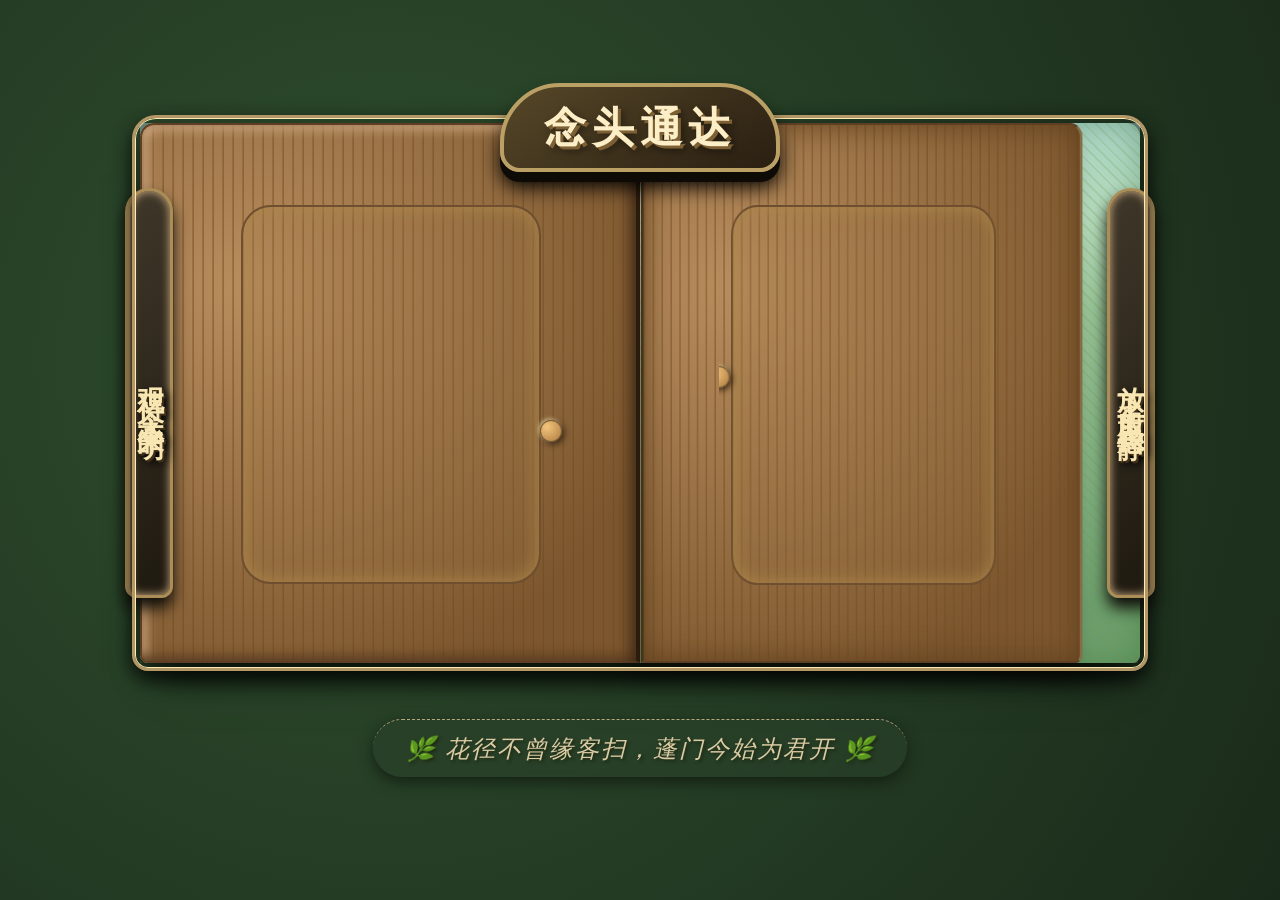
==== index.html @ 706fc0a7 "Create index.html" ====
<!DOCTYPE html>
<html lang="en">
<head>
    <meta charset="UTF-8">
    <meta name="viewport" content="width=device-width, initial-scale=1.0">
    <title>半开门 · 念头通达</title>
    <style>
        /* 基础重置 & 字体 */
        * {
            margin: 0;
            padding: 0;
            box-sizing: border-box;
        }

        body {
            min-height: 100vh;
            background: #1f2e1f;  /* 深色林间背景，衬托门扉 */
            background-image: radial-gradient(circle at 30% 40%, #2f4f2f, #1a2a1a);
            display: flex;
            flex-direction: column;
            justify-content: center;
            align-items: center;
            font-family: 'Trebuchet MS', '华文楷体', 'KaiTi', 'Microsoft YaHei', serif;
            padding: 1.5rem;
        }

        /* 整体场景——横板，透视感 */
        .scene {
            width: min(1000px, 90vw);
            height: min(600px, 60vh);
            position: relative;
            margin: 0 auto 2rem;
            perspective: 1400px;
            box-shadow: 0 30px 40px -20px rgba(0,0,0,0.7);
            border-radius: 12px 12px 8px 8px;
            transition: all 0.2s;
        }

        /* 门框——所有元素的容器 */
        .door-frame {
            position: relative;
            width: 100%;
            height: 100%;
            border-radius: 16px 16px 8px 8px;
            overflow: visible;  /* 让旋转的门扇不至于被裁剪，同时上方匾额可见 */
            background: transparent;
            box-shadow: inset 0 0 0 2px #7c5e3a, 0 10px 25px rgba(0,0,0,0.5);  /* 门框外缘 */
        }

        /* 草原背景——从门缝和半开的门中露出的广阔世界 */
        .grassland-bg {
            position: absolute;
            top: 0;
            left: 0;
            width: 100%;
            height: 100%;
            z-index: 1;
            background: linear-gradient(145deg, #98c8a0 0%, #6aa875 40%, #3d7840 100%);
            /* 增加草原细节：野花、光斑、远山 */
            background-image: 
                radial-gradient(circle at 20% 70%, #e3ffb2 6px, transparent 6px),
                radial-gradient(circle at 45% 85%, #f9f0b5 10px, transparent 10px),
                radial-gradient(circle at 78% 40%, #c4e68c 15px, transparent 15px),
                radial-gradient(circle at 90% 20%, #daf0aa 8px, transparent 8px),
                radial-gradient(circle at 10% 30%, #b8e087 12px, transparent 12px),
                linear-gradient(180deg, #b0d9b0 0%, #6c9e6c 90%);
            background-blend-mode: overlay, normal;
            border-radius: 14px 14px 8px 8px;
            box-shadow: inset 0 0 30px #528a52;
        }

        /* 增加天空渐变层次（草原背景的上半部分） */
        .grassland-bg::before {
            content: '';
            position: absolute;
            top: 0;
            left: 0;
            width: 100%;
            height: 35%;
            background: linear-gradient(to bottom, #a4cfdf, #c4e6d4, transparent);
            opacity: 0.45;
            pointer-events: none;
        }

        /* 远山/云朵的意向 */
        .grassland-bg::after {
            content: '';
            position: absolute;
            bottom: 0;
            left: 0;
            width: 100%;
            height: 100%;
            background: radial-gradient(ellipse at 70% 20%, #fff6d5 5%, transparent 25%),
                        radial-gradient(ellipse at 15% 60%, #e0f0b0 8%, transparent 25%),
                        repeating-linear-gradient(45deg, rgba(120, 150, 80, 0.2) 0px, rgba(120, 150, 80, 0.2) 2px, transparent 2px, transparent 8px);
            pointer-events: none;
        }

        /* 门扇基础样式 —— 木纹感 */
        .door-left, .door-right {
            position: absolute;
            top: 0;
            width: 50%;
            height: 100%;
            background: #a5784b;  /* 木头基色 */
            background-image: repeating-linear-gradient(90deg, 
                rgba(140, 90, 40, 0.4) 0px, 
                rgba(100, 65, 25, 0.5) 2px, 
                transparent 2px, 
                transparent 10px),
                radial-gradient(circle at 20% 30%, #b88d5e, #7b562e 80%);
            box-shadow: inset -4px -4px 12px #4f321a, inset 4px 4px 12px #dbb48b;
            border: 2px solid #5f3f24;
            z-index: 2;      /* 覆盖草原，但留出缝隙 */
            transition: transform 0.1s ease;
            transform-style: preserve-3d;
            backface-visibility: visible;
        }

        /* 左门 (保持关闭，无旋转) */
        .door-left {
            left: 0%;
            border-radius: 14px 0 0 8px;
            transform: rotateY(0deg) translateZ(1px);  /* 轻微前推，与3D场景融合 */
            border-right: 4px solid #372511;
        }

        /* 右门 —— 半开状态，绕左边轴内旋，露出草原 */
        .door-right {
            left: 50%;
            transform-origin: left center;
            transform: rotateY(28deg) translateZ(2px);   /* 半开角度，内部草原显露 */
            border-radius: 0 14px 8px 0;
            border-left: 3px solid #4c311a;
            box-shadow: -10px 10px 20px rgba(0,0,0,0.3), inset 0 0 30px #61411e;
            z-index: 3;      /* 右门略高于左门，形成前后层次 */
        }

        /* 门板木条装饰 */
        .door-left::before, .door-right::before {
            content: '';
            position: absolute;
            top: 15%;
            left: 20%;
            width: 60%;
            height: 70%;
            border: 2px solid #6f4f2f;
            border-radius: 30px;
            background: rgba(160, 120, 70, 0.2);
            box-shadow: inset 0 0 20px #ac874b;
        }

        /* 门把手 (左门 + 右门) */
        .door-left::after {
            content: '';
            position: absolute;
            top: 55%;
            right: 15%;
            width: 20px;
            height: 20px;
            background: radial-gradient(circle at 30% 30%, #f3c57b, #ad7b41);
            border-radius: 50%;
            box-shadow: 2px 2px 6px #2d1f0e, -1px -1px 4px #eedbaa;
            border: 1px solid #785d32;
            z-index: 5;
        }

        .door-right::after {
            content: '';
            position: absolute;
            top: 45%;
            left: 15%;
            width: 20px;
            height: 20px;
            background: radial-gradient(circle at 30% 30%, #f3c57b, #ad7b41);
            border-radius: 50%;
            box-shadow: 2px 2px 6px #2d1f0e, -1px -1px 4px #eedbaa;
            border: 1px solid #785d32;
            z-index: 5;
            transform: rotateY(-28deg); /* 抵消部分门扇旋转，让把手保持圆感，但保留一点透视 */
        }

        /* 对联区域 (左右立柱) —— 竖排，古风 */
        .couplet-left, .couplet-right {
            position: absolute;
            top: 12%;
            width: 48px;
            height: 76%;
            background: #2f2a1f;      /* 深色匾柱 */
            background: linear-gradient(135deg, #3f3729, #1e1910);
            border: 3px solid #ab8d57;
            border-radius: 24px 24px 12px 12px;
            box-shadow: 0 10px 15px #0f0e09, inset 0 0 10px #d4b185;
            writing-mode: vertical-rl;
            text-orientation: upright;
            color: #f9e7b3;
            font-size: clamp(1.2rem, 3vw, 1.7rem);
            font-weight: bold;
            letter-spacing: 8px;
            text-shadow: 2px 2px 0px #3f2f18, 4px 4px 8px black;
            display: flex;
            justify-content: center;
            align-items: center;
            z-index: 10;              /* 置于门扇之上 */
            padding: 0.8rem 0;
            line-height: 2.2rem;
            font-family: '华文楷体', 'KaiTi', '楷体', serif;
            white-space: nowrap;
        }

        /* 右联：上联（面对门时右侧） */
        .couplet-right {
            right: -15px;            /* 稍稍伸出右边框，强调立柱感 */
            border-right: 5px solid #ab8d57;
        }

        /* 左联：下联 */
        .couplet-left {
            left: -15px;
            border-left: 5px solid #ab8d57;
        }

        /* 门上方横批：念头通达 */
        .lintel {
            position: absolute;
            top: -40px;              /* 提升到门框上方 */
            left: 50%;
            transform: translateX(-50%);
            background: #2d2519;
            background: linear-gradient(145deg, #564728, #2a1f12);
            border: 4px solid #baa065;
            border-radius: 60px 60px 20px 20px;
            padding: 0.8rem 2.5rem;
            box-shadow: 0 10px 0 #0e0b06, 0 15px 20px black;
            z-index: 20;
            white-space: nowrap;
            font-size: clamp(1.8rem, 5vw, 2.6rem);
            font-weight: 800;
            color: #fceec7;
            text-shadow: 3px 3px 0 #7d5f34, 5px 5px 8px #00000080;
            letter-spacing: 6px;
            font-family: '华文楷体', 'KaiTi', serif;
            text-align: center;
        }

        /* 底部诗句 */
        .footer-quote {
            text-align: center;
            color: #dbcba4;
            font-size: clamp(1rem, 3vw, 1.5rem);
            font-style: italic;
            text-shadow: 2px 2px 3px #1f2b13;
            border-top: 1px dashed #b8a87b;
            padding-top: 1rem;
            margin-top: 1.5rem;
            width: fit-content;
            max-width: 90%;
            background: #2b402b80;
            backdrop-filter: blur(3px);
            border-radius: 50px;
            padding: 0.8rem 2rem;
            box-shadow: 0 5px 15px #142014;
            font-family: 'Georgia', '华文楷体', serif;
            letter-spacing: 2px;
        }

        /* 增加门与背景的深度 */
        .door-frame::before {
            content: '';
            position: absolute;
            top: -8px;
            left: -8px;
            right: -8px;
            bottom: -8px;
            border: 3px solid #b39766;
            border-radius: 24px 24px 16px 16px;
            pointer-events: none;
            z-index: 15;
            box-shadow: inset 0 0 0 1px #fdebb3, 0 8px 20px #000000b3;
        }

        /* 在门缝中加强草原可见度，给右门边缘加一点光 */
        .door-right {
            border-right: 3px solid #856e47;
        }

        /* 手机小屏适配 */
        @media (max-width: 600px) {
            .couplet-left, .couplet-right {
                width: 30px;
                font-size: 0.9rem;
                letter-spacing: 3px;
            }
            .lintel {
                font-size: 1.5rem;
                padding: 0.3rem 1.5rem;
                top: -30px;
            }
            .door-left::after, .door-right::after {
                width: 15px;
                height: 15px;
            }
        }

        /* 确保横板不扭曲 */
        @media (max-aspect-ratio: 1/1) {
            .scene {
                height: min(50vh, 500px);
            }
        }
    </style>
</head>
<body>
    <!-- 主场景 -->
    <div class="scene">
        <div class="door-frame">

            <!-- 广阔的草原背景 (从门缝、半开门中可见) -->
            <div class="grassland-bg"></div>

            <!-- 左门扇 (关闭) -->
            <div class="door-left"></div>

            <!-- 右门扇 (半开) 内旋露出草原 -->
            <div class="door-right"></div>

            <!-- 对联：右侧上联 "放下千般思虑静" (面对门时右手边) -->
            <div class="couplet-right">放下千般思虑静</div>

            <!-- 对联：左侧下联 "观得一念本来明" -->
            <div class="couplet-left">观得一念本来明</div>

            <!-- 门上方横匾：念头通达 -->
            <div class="lintel">念头通达</div>

        </div> <!-- door-frame -->
    </div> <!-- scene -->

    <!-- 底部小字：花径不曾缘客扫，蓬门今始为君开 -->
    <div class="footer-quote">
        🌿 花径不曾缘客扫，蓬门今始为君开 🌿
    </div>

    <!-- 注：整体横板，门扉半开，草原在缝隙间显现，意境悠远 -->
</body>
</html>
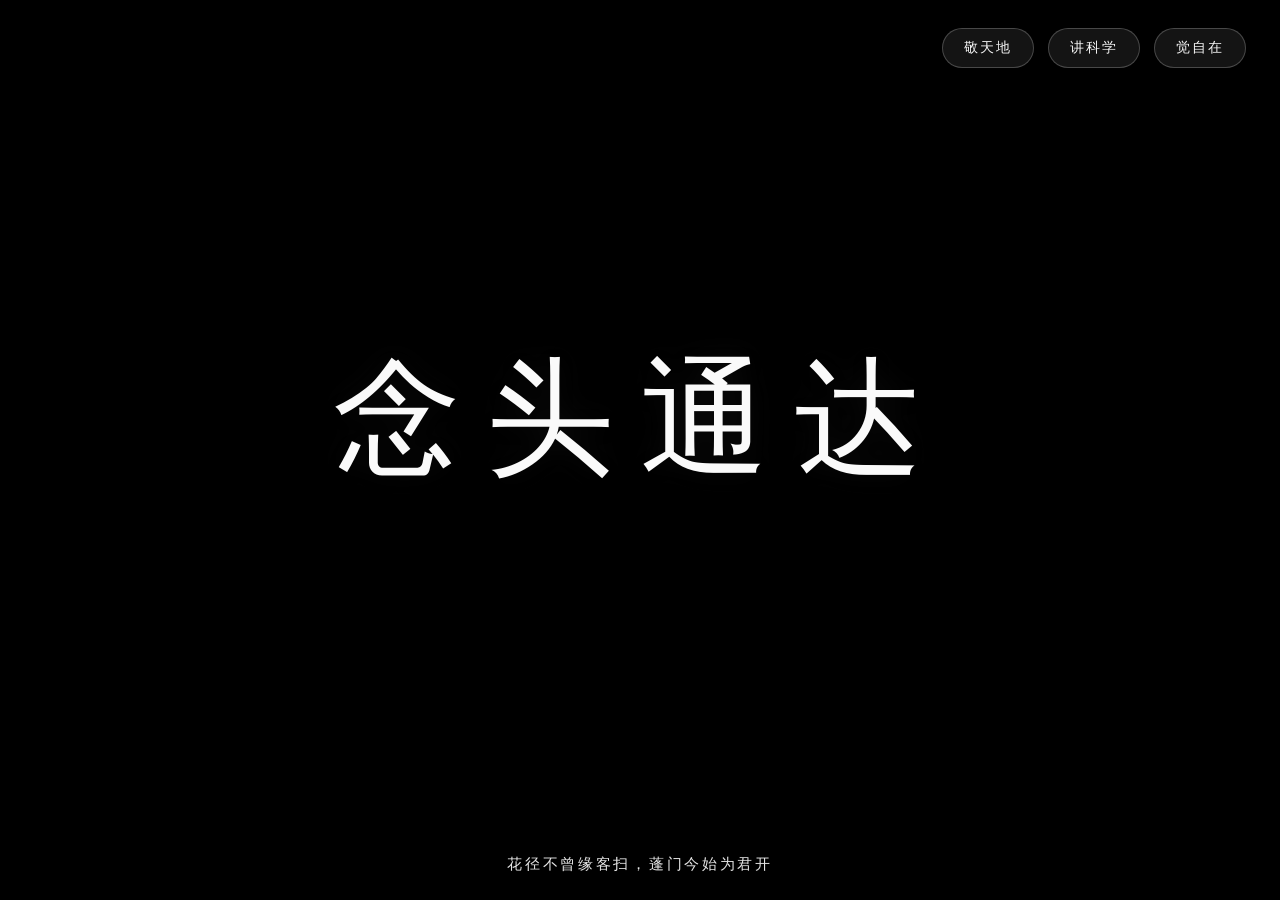
==== commit 60c2222f: "Add files via upload" ====
--- a/index.html
+++ b/index.html
@@ -1,346 +1,32 @@
-<!DOCTYPE html>
-<html lang="en">
-<head>
-    <meta charset="UTF-8">
-    <meta name="viewport" content="width=device-width, initial-scale=1.0">
-    <title>半开门 · 念头通达</title>
-    <style>
-        /* 基础重置 & 字体 */
-        * {
-            margin: 0;
-            padding: 0;
-            box-sizing: border-box;
-        }
-
-        body {
-            min-height: 100vh;
-            background: #1f2e1f;  /* 深色林间背景，衬托门扉 */
-            background-image: radial-gradient(circle at 30% 40%, #2f4f2f, #1a2a1a);
-            display: flex;
-            flex-direction: column;
-            justify-content: center;
-            align-items: center;
-            font-family: 'Trebuchet MS', '华文楷体', 'KaiTi', 'Microsoft YaHei', serif;
-            padding: 1.5rem;
-        }
-
-        /* 整体场景——横板，透视感 */
-        .scene {
-            width: min(1000px, 90vw);
-            height: min(600px, 60vh);
-            position: relative;
-            margin: 0 auto 2rem;
-            perspective: 1400px;
-            box-shadow: 0 30px 40px -20px rgba(0,0,0,0.7);
-            border-radius: 12px 12px 8px 8px;
-            transition: all 0.2s;
-        }
-
-        /* 门框——所有元素的容器 */
-        .door-frame {
-            position: relative;
-            width: 100%;
-            height: 100%;
-            border-radius: 16px 16px 8px 8px;
-            overflow: visible;  /* 让旋转的门扇不至于被裁剪，同时上方匾额可见 */
-            background: transparent;
-            box-shadow: inset 0 0 0 2px #7c5e3a, 0 10px 25px rgba(0,0,0,0.5);  /* 门框外缘 */
-        }
-
-        /* 草原背景——从门缝和半开的门中露出的广阔世界 */
-        .grassland-bg {
-            position: absolute;
-            top: 0;
-            left: 0;
-            width: 100%;
-            height: 100%;
-            z-index: 1;
-            background: linear-gradient(145deg, #98c8a0 0%, #6aa875 40%, #3d7840 100%);
-            /* 增加草原细节：野花、光斑、远山 */
-            background-image: 
-                radial-gradient(circle at 20% 70%, #e3ffb2 6px, transparent 6px),
-                radial-gradient(circle at 45% 85%, #f9f0b5 10px, transparent 10px),
-                radial-gradient(circle at 78% 40%, #c4e68c 15px, transparent 15px),
-                radial-gradient(circle at 90% 20%, #daf0aa 8px, transparent 8px),
-                radial-gradient(circle at 10% 30%, #b8e087 12px, transparent 12px),
-                linear-gradient(180deg, #b0d9b0 0%, #6c9e6c 90%);
-            background-blend-mode: overlay, normal;
-            border-radius: 14px 14px 8px 8px;
-            box-shadow: inset 0 0 30px #528a52;
-        }
-
-        /* 增加天空渐变层次（草原背景的上半部分） */
-        .grassland-bg::before {
-            content: '';
-            position: absolute;
-            top: 0;
-            left: 0;
-            width: 100%;
-            height: 35%;
-            background: linear-gradient(to bottom, #a4cfdf, #c4e6d4, transparent);
-            opacity: 0.45;
-            pointer-events: none;
-        }
-
-        /* 远山/云朵的意向 */
-        .grassland-bg::after {
-            content: '';
-            position: absolute;
-            bottom: 0;
-            left: 0;
-            width: 100%;
-            height: 100%;
-            background: radial-gradient(ellipse at 70% 20%, #fff6d5 5%, transparent 25%),
-                        radial-gradient(ellipse at 15% 60%, #e0f0b0 8%, transparent 25%),
-                        repeating-linear-gradient(45deg, rgba(120, 150, 80, 0.2) 0px, rgba(120, 150, 80, 0.2) 2px, transparent 2px, transparent 8px);
-            pointer-events: none;
-        }
-
-        /* 门扇基础样式 —— 木纹感 */
-        .door-left, .door-right {
-            position: absolute;
-            top: 0;
-            width: 50%;
-            height: 100%;
-            background: #a5784b;  /* 木头基色 */
-            background-image: repeating-linear-gradient(90deg, 
-                rgba(140, 90, 40, 0.4) 0px, 
-                rgba(100, 65, 25, 0.5) 2px, 
-                transparent 2px, 
-                transparent 10px),
-                radial-gradient(circle at 20% 30%, #b88d5e, #7b562e 80%);
-            box-shadow: inset -4px -4px 12px #4f321a, inset 4px 4px 12px #dbb48b;
-            border: 2px solid #5f3f24;
-            z-index: 2;      /* 覆盖草原，但留出缝隙 */
-            transition: transform 0.1s ease;
-            transform-style: preserve-3d;
-            backface-visibility: visible;
-        }
-
-        /* 左门 (保持关闭，无旋转) */
-        .door-left {
-            left: 0%;
-            border-radius: 14px 0 0 8px;
-            transform: rotateY(0deg) translateZ(1px);  /* 轻微前推，与3D场景融合 */
-            border-right: 4px solid #372511;
-        }
-
-        /* 右门 —— 半开状态，绕左边轴内旋，露出草原 */
-        .door-right {
-            left: 50%;
-            transform-origin: left center;
-            transform: rotateY(28deg) translateZ(2px);   /* 半开角度，内部草原显露 */
-            border-radius: 0 14px 8px 0;
-            border-left: 3px solid #4c311a;
-            box-shadow: -10px 10px 20px rgba(0,0,0,0.3), inset 0 0 30px #61411e;
-            z-index: 3;      /* 右门略高于左门，形成前后层次 */
-        }
-
-        /* 门板木条装饰 */
-        .door-left::before, .door-right::before {
-            content: '';
-            position: absolute;
-            top: 15%;
-            left: 20%;
-            width: 60%;
-            height: 70%;
-            border: 2px solid #6f4f2f;
-            border-radius: 30px;
-            background: rgba(160, 120, 70, 0.2);
-            box-shadow: inset 0 0 20px #ac874b;
-        }
-
-        /* 门把手 (左门 + 右门) */
-        .door-left::after {
-            content: '';
-            position: absolute;
-            top: 55%;
-            right: 15%;
-            width: 20px;
-            height: 20px;
-            background: radial-gradient(circle at 30% 30%, #f3c57b, #ad7b41);
-            border-radius: 50%;
-            box-shadow: 2px 2px 6px #2d1f0e, -1px -1px 4px #eedbaa;
-            border: 1px solid #785d32;
-            z-index: 5;
-        }
-
-        .door-right::after {
-            content: '';
-            position: absolute;
-            top: 45%;
-            left: 15%;
-            width: 20px;
-            height: 20px;
-            background: radial-gradient(circle at 30% 30%, #f3c57b, #ad7b41);
-            border-radius: 50%;
-            box-shadow: 2px 2px 6px #2d1f0e, -1px -1px 4px #eedbaa;
-            border: 1px solid #785d32;
-            z-index: 5;
-            transform: rotateY(-28deg); /* 抵消部分门扇旋转，让把手保持圆感，但保留一点透视 */
-        }
-
-        /* 对联区域 (左右立柱) —— 竖排，古风 */
-        .couplet-left, .couplet-right {
-            position: absolute;
-            top: 12%;
-            width: 48px;
-            height: 76%;
-            background: #2f2a1f;      /* 深色匾柱 */
-            background: linear-gradient(135deg, #3f3729, #1e1910);
-            border: 3px solid #ab8d57;
-            border-radius: 24px 24px 12px 12px;
-            box-shadow: 0 10px 15px #0f0e09, inset 0 0 10px #d4b185;
-            writing-mode: vertical-rl;
-            text-orientation: upright;
-            color: #f9e7b3;
-            font-size: clamp(1.2rem, 3vw, 1.7rem);
-            font-weight: bold;
-            letter-spacing: 8px;
-            text-shadow: 2px 2px 0px #3f2f18, 4px 4px 8px black;
-            display: flex;
-            justify-content: center;
-            align-items: center;
-            z-index: 10;              /* 置于门扇之上 */
-            padding: 0.8rem 0;
-            line-height: 2.2rem;
-            font-family: '华文楷体', 'KaiTi', '楷体', serif;
-            white-space: nowrap;
-        }
-
-        /* 右联：上联（面对门时右侧） */
-        .couplet-right {
-            right: -15px;            /* 稍稍伸出右边框，强调立柱感 */
-            border-right: 5px solid #ab8d57;
-        }
-
-        /* 左联：下联 */
-        .couplet-left {
-            left: -15px;
-            border-left: 5px solid #ab8d57;
-        }
-
-        /* 门上方横批：念头通达 */
-        .lintel {
-            position: absolute;
-            top: -40px;              /* 提升到门框上方 */
-            left: 50%;
-            transform: translateX(-50%);
-            background: #2d2519;
-            background: linear-gradient(145deg, #564728, #2a1f12);
-            border: 4px solid #baa065;
-            border-radius: 60px 60px 20px 20px;
-            padding: 0.8rem 2.5rem;
-            box-shadow: 0 10px 0 #0e0b06, 0 15px 20px black;
-            z-index: 20;
-            white-space: nowrap;
-            font-size: clamp(1.8rem, 5vw, 2.6rem);
-            font-weight: 800;
-            color: #fceec7;
-            text-shadow: 3px 3px 0 #7d5f34, 5px 5px 8px #00000080;
-            letter-spacing: 6px;
-            font-family: '华文楷体', 'KaiTi', serif;
-            text-align: center;
-        }
-
-        /* 底部诗句 */
-        .footer-quote {
-            text-align: center;
-            color: #dbcba4;
-            font-size: clamp(1rem, 3vw, 1.5rem);
-            font-style: italic;
-            text-shadow: 2px 2px 3px #1f2b13;
-            border-top: 1px dashed #b8a87b;
-            padding-top: 1rem;
-            margin-top: 1.5rem;
-            width: fit-content;
-            max-width: 90%;
-            background: #2b402b80;
-            backdrop-filter: blur(3px);
-            border-radius: 50px;
-            padding: 0.8rem 2rem;
-            box-shadow: 0 5px 15px #142014;
-            font-family: 'Georgia', '华文楷体', serif;
-            letter-spacing: 2px;
-        }
-
-        /* 增加门与背景的深度 */
-        .door-frame::before {
-            content: '';
-            position: absolute;
-            top: -8px;
-            left: -8px;
-            right: -8px;
-            bottom: -8px;
-            border: 3px solid #b39766;
-            border-radius: 24px 24px 16px 16px;
-            pointer-events: none;
-            z-index: 15;
-            box-shadow: inset 0 0 0 1px #fdebb3, 0 8px 20px #000000b3;
-        }
-
-        /* 在门缝中加强草原可见度，给右门边缘加一点光 */
-        .door-right {
-            border-right: 3px solid #856e47;
-        }
-
-        /* 手机小屏适配 */
-        @media (max-width: 600px) {
-            .couplet-left, .couplet-right {
-                width: 30px;
-                font-size: 0.9rem;
-                letter-spacing: 3px;
-            }
-            .lintel {
-                font-size: 1.5rem;
-                padding: 0.3rem 1.5rem;
-                top: -30px;
-            }
-            .door-left::after, .door-right::after {
-                width: 15px;
-                height: 15px;
-            }
-        }
-
-        /* 确保横板不扭曲 */
-        @media (max-aspect-ratio: 1/1) {
-            .scene {
-                height: min(50vh, 500px);
-            }
-        }
-    </style>
-</head>
-<body>
-    <!-- 主场景 -->
-    <div class="scene">
-        <div class="door-frame">
-
-            <!-- 广阔的草原背景 (从门缝、半开门中可见) -->
-            <div class="grassland-bg"></div>
-
-            <!-- 左门扇 (关闭) -->
-            <div class="door-left"></div>
-
-            <!-- 右门扇 (半开) 内旋露出草原 -->
-            <div class="door-right"></div>
-
-            <!-- 对联：右侧上联 "放下千般思虑静" (面对门时右手边) -->
-            <div class="couplet-right">放下千般思虑静</div>
-
-            <!-- 对联：左侧下联 "观得一念本来明" -->
-            <div class="couplet-left">观得一念本来明</div>
-
-            <!-- 门上方横匾：念头通达 -->
-            <div class="lintel">念头通达</div>
-
-        </div> <!-- door-frame -->
-    </div> <!-- scene -->
-
-    <!-- 底部小字：花径不曾缘客扫，蓬门今始为君开 -->
-    <div class="footer-quote">
-        🌿 花径不曾缘客扫，蓬门今始为君开 🌿
-    </div>
-
-    <!-- 注：整体横板，门扉半开，草原在缝隙间显现，意境悠远 -->
-</body>
-</html>
+<!DOCTYPE html>
+<html lang="zh-CN">
+<head>
+  <meta charset="UTF-8" />
+  <meta name="viewport" content="width=device-width, initial-scale=1.0" />
+  <title>欢迎光临年安的博客</title>
+  <meta name="description" content="念头通达" />
+  <link rel="stylesheet" href="style.css" />
+</head>
+<body class="home-page">
+  <div class="home-overlay"></div>
+  <div class="vignette"></div>
+
+  <header class="navbar navbar-home">
+    <nav>
+      <a href="1-jingtiandi.html">敬天地</a>
+      <a href="2-jiangkexue.html">讲科学</a>
+      <a href="3-juezizai.html">觉自在</a>
+    </nav>
+  </header>
+
+  <main class="hero">
+    <div class="hero-inner">
+      <h1 class="seal-title">念头通达</h1>
+    </div>
+  </main>
+
+  <footer class="home-footer">
+    <p>花径不曾缘客扫，蓬门今始为君开</p>
+  </footer>
+</body>
+</html>
--- a/style.css
+++ b/style.css
@@ -0,0 +1,372 @@
+* {
+  margin: 0;
+  padding: 0;
+  box-sizing: border-box;
+}
+
+html,
+body {
+  width: 100%;
+  min-height: 100%;
+}
+
+:root {
+  --white: rgba(255, 255, 255, 0.96);
+  --white-soft: rgba(255, 255, 255, 0.82);
+  --line: rgba(255, 255, 255, 0.22);
+  --line-strong: rgba(255, 255, 255, 0.42);
+  --shadow: rgba(0, 0, 0, 0.24);
+}
+
+body {
+  overflow-x: hidden;
+  color: var(--white);
+  background: #000;
+  font-family: "Songti SC", "STSong", "SimSun", serif;
+}
+
+/* 通用背景 */
+.home-page,
+.sub-page {
+  position: relative;
+  min-height: 100vh;
+  background-position: center center;
+  background-repeat: no-repeat;
+  background-size: cover;
+}
+
+/* 首页背景 */
+.home-page {
+  background-image: url("index.gif");
+}
+
+/* 二级页背景 */
+.page-tiandi {
+  background-image: url("1-jingtiandi.jpg");
+}
+
+.page-kexue {
+  background-image: url("2-jiangkexue.jpg");
+}
+
+.page-zizai {
+  background-image: url("3-juezizai.jpg");
+}
+
+/* 遮罩层 */
+.home-overlay,
+.sub-overlay {
+  position: absolute;
+  inset: 0;
+  z-index: 1;
+}
+
+.home-overlay {
+  background:
+    linear-gradient(to bottom, rgba(0, 0, 0, 0.14), rgba(0, 0, 0, 0.28)),
+    linear-gradient(to top, rgba(0, 0, 0, 0.38), rgba(0, 0, 0, 0.08));
+}
+
+.sub-overlay {
+  background:
+    linear-gradient(to bottom, rgba(0, 0, 0, 0.22), rgba(0, 0, 0, 0.26)),
+    linear-gradient(to right, rgba(0, 0, 0, 0.08), rgba(0, 0, 0, 0.12));
+}
+
+.vignette {
+  position: absolute;
+  inset: 0;
+  z-index: 2;
+  pointer-events: none;
+  box-shadow: inset 0 0 120px rgba(0, 0, 0, 0.28);
+}
+
+/* 导航 */
+.navbar {
+  position: absolute;
+  top: 28px;
+  right: 34px;
+  z-index: 10;
+}
+
+.navbar nav {
+  display: flex;
+  align-items: center;
+  gap: 14px;
+  flex-wrap: wrap;
+  justify-content: flex-end;
+}
+
+.navbar a {
+  position: relative;
+  display: inline-flex;
+  align-items: center;
+  justify-content: center;
+  min-width: 92px;
+  padding: 10px 18px;
+  border-radius: 999px;
+  text-decoration: none;
+  color: var(--white);
+  font-size: 14px;
+  letter-spacing: 2px;
+  font-family: "PingFang SC", "Hiragino Sans GB", "Microsoft YaHei", sans-serif;
+  background: rgba(255, 255, 255, 0.08);
+  border: 1px solid var(--line);
+  backdrop-filter: blur(8px);
+  -webkit-backdrop-filter: blur(8px);
+  transition:
+    transform 0.35s ease,
+    background 0.35s ease,
+    border-color 0.35s ease,
+    box-shadow 0.35s ease,
+    opacity 0.35s ease;
+  box-shadow: 0 8px 22px rgba(0, 0, 0, 0.12);
+}
+
+.navbar a:hover {
+  transform: translateY(-2px);
+  background: rgba(255, 255, 255, 0.14);
+  border-color: var(--line-strong);
+  box-shadow: 0 14px 30px rgba(0, 0, 0, 0.18);
+}
+
+.navbar a.active {
+  background: rgba(255, 255, 255, 0.18);
+  border-color: rgba(255, 255, 255, 0.52);
+}
+
+/* 首页主体 */
+.hero {
+  position: relative;
+  z-index: 3;
+  min-height: 100vh;
+  display: flex;
+  justify-content: center;
+  align-items: center;
+  padding: 80px 24px 140px;
+}
+
+.hero-inner {
+  text-align: center;
+  animation: fadeRise 1.6s ease both;
+}
+
+.seal-title {
+  font-family:
+    "FZShuTi",
+    "STKaiti",
+    "KaiTi",
+    "Songti SC",
+    serif;
+  font-size: clamp(60px, 10vw, 132px);
+  font-weight: 400;
+  letter-spacing: 0.2em;
+  color: rgba(255, 255, 255, 0.98);
+  text-shadow:
+    0 4px 14px rgba(0, 0, 0, 0.24),
+    0 0 28px rgba(255, 255, 255, 0.06);
+  line-height: 1.15;
+  animation: breathe 5.5s ease-in-out infinite;
+}
+
+/* 首页底部小字 */
+.home-footer {
+  position: absolute;
+  left: 50%;
+  bottom: 26px;
+  transform: translateX(-50%);
+  z-index: 4;
+  width: calc(100% - 40px);
+  text-align: center;
+  animation: fadeInSoft 2.2s ease both;
+}
+
+.home-footer p {
+  color: rgba(255, 255, 255, 0.9);
+  font-size: clamp(12px, 1.2vw, 15px);
+  letter-spacing: 0.18em;
+  font-family: "Songti SC", "STSong", "SimSun", serif;
+  text-shadow: 0 2px 10px rgba(0, 0, 0, 0.3);
+}
+
+/* 二级页主体 */
+.content-page {
+  position: relative;
+  z-index: 3;
+  min-height: 100vh;
+  display: flex;
+  justify-content: center;
+  align-items: center;
+  padding: 120px 32px 72px;
+}
+
+.quote-panel {
+  width: min(920px, 90%);
+  padding: 38px 36px;
+  text-align: center;
+  animation: fadeRise 1.2s ease both;
+  position: relative;
+}
+
+.quote-panel::before,
+.quote-panel::after {
+  content: "";
+  position: absolute;
+  left: 50%;
+  transform: translateX(-50%);
+  width: min(520px, 68%);
+  height: 1px;
+  background: linear-gradient(
+    to right,
+    rgba(255, 255, 255, 0),
+    rgba(255, 255, 255, 0.42),
+    rgba(255, 255, 255, 0)
+  );
+}
+
+.quote-panel::before {
+  top: 0;
+}
+
+.quote-panel::after {
+  bottom: 0;
+}
+
+.quote-panel p {
+  color: rgba(255, 255, 255, 0.97);
+  font-family:
+    "Songti SC",
+    "STSong",
+    "SimSun",
+    "KaiTi",
+    serif;
+  font-size: clamp(22px, 2.1vw, 31px);
+  line-height: 2.05;
+  letter-spacing: 0.04em;
+  text-shadow:
+    0 3px 12px rgba(0, 0, 0, 0.28),
+    0 0 18px rgba(0, 0, 0, 0.06);
+}
+
+.quote-panel-short {
+  width: min(760px, 88%);
+}
+
+.quote-panel-short p {
+  font-size: clamp(26px, 2.4vw, 38px);
+  line-height: 2;
+  letter-spacing: 0.12em;
+}
+
+/* 动画 */
+@keyframes fadeRise {
+  from {
+    opacity: 0;
+    transform: translateY(18px);
+  }
+  to {
+    opacity: 1;
+    transform: translateY(0);
+  }
+}
+
+@keyframes fadeInSoft {
+  from {
+    opacity: 0;
+  }
+  to {
+    opacity: 1;
+  }
+}
+
+@keyframes breathe {
+  0%,
+  100% {
+    transform: scale(1);
+    text-shadow:
+      0 4px 14px rgba(0, 0, 0, 0.24),
+      0 0 28px rgba(255, 255, 255, 0.06);
+  }
+  50% {
+    transform: scale(1.015);
+    text-shadow:
+      0 6px 18px rgba(0, 0, 0, 0.28),
+      0 0 36px rgba(255, 255, 255, 0.1);
+  }
+}
+
+/* 响应式 */
+@media (max-width: 900px) {
+  .quote-panel p {
+    line-height: 1.95;
+  }
+}
+
+@media (max-width: 768px) {
+  .navbar {
+    top: 16px;
+    left: 16px;
+    right: 16px;
+  }
+
+  .navbar nav {
+    gap: 10px;
+    justify-content: flex-end;
+  }
+
+  .navbar a {
+    min-width: auto;
+    padding: 8px 14px;
+    font-size: 13px;
+    letter-spacing: 1px;
+  }
+
+  .hero {
+    padding: 76px 20px 120px;
+  }
+
+  .seal-title {
+    letter-spacing: 0.1em;
+    font-size: clamp(48px, 14vw, 88px);
+  }
+
+  .home-footer {
+    bottom: 18px;
+    width: calc(100% - 24px);
+  }
+
+  .home-footer p {
+    font-size: 12px;
+    letter-spacing: 0.08em;
+    line-height: 1.8;
+  }
+
+  .content-page {
+    padding: 110px 20px 56px;
+  }
+
+  .quote-panel {
+    width: 100%;
+    padding: 28px 8px;
+  }
+
+  .quote-panel::before,
+  .quote-panel::after {
+    width: 76%;
+  }
+
+  .quote-panel p {
+    font-size: 18px;
+    line-height: 1.95;
+    letter-spacing: 0.02em;
+  }
+
+  .quote-panel-short p {
+    font-size: 24px;
+    letter-spacing: 0.08em;
+  }
+
+  .vignette {
+    box-shadow: inset 0 0 70px rgba(0, 0, 0, 0.24);
+  }
+}
